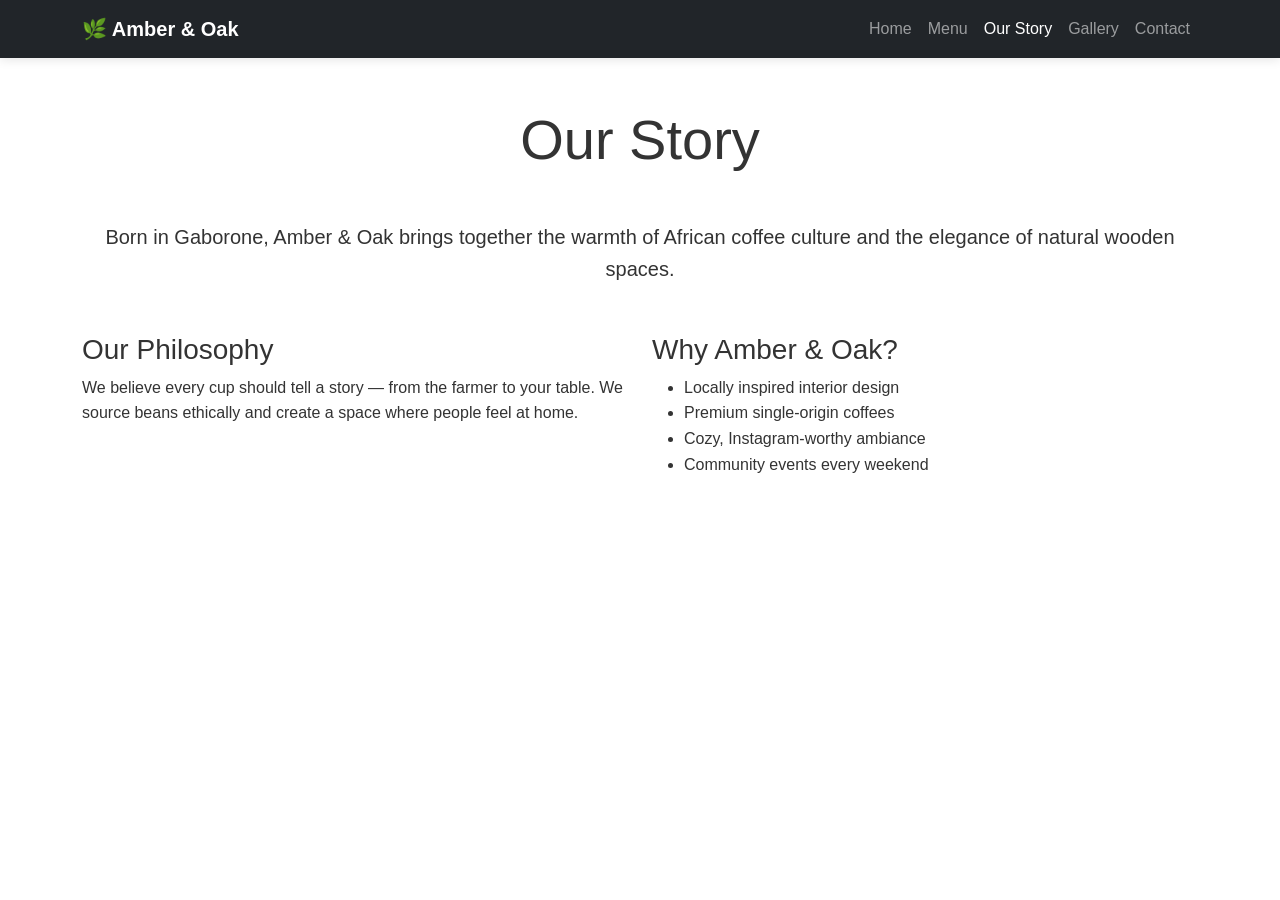
==== about.html @ 42d8fe0c "Create about.html" ====
<!DOCTYPE html>
<html lang="en">
<head>
    <meta charset="UTF-8">
    <meta name="viewport" content="width=device-width, initial-scale=1.0">
    <title>Our Story - Amber & Oak</title>
    <link href="https://cdn.jsdelivr.net/npm/bootstrap@5.3.3/dist/css/bootstrap.min.css" rel="stylesheet">
    <link rel="stylesheet" href="css/style.css">
    <link href="https://cdnjs.cloudflare.com/ajax/libs/font-awesome/6.5.0/css/all.min.css" rel="stylesheet">
</head>
<body>

    <nav class="navbar navbar-expand-lg navbar-dark bg-dark sticky-top">
        <div class="container">
            <a class="navbar-brand fw-bold" href="index.html">🌿 Amber & Oak</a>
            <div class="collapse navbar-collapse" id="navbarNav">
                <ul class="navbar-nav ms-auto">
                    <li class="nav-item"><a class="nav-link" href="index.html">Home</a></li>
                    <li class="nav-item"><a class="nav-link" href="menu.html">Menu</a></li>
                    <li class="nav-item"><a class="nav-link active" href="about.html">Our Story</a></li>
                    <li class="nav-item"><a class="nav-link" href="gallery.html">Gallery</a></li>
                    <li class="nav-item"><a class="nav-link" href="contact.html">Contact</a></li>
                </ul>
            </div>
        </div>
    </nav>

    <div class="container my-5">
        <h1 class="text-center display-4 mb-5">Our Story</h1>
        <p class="lead text-center">Born in Gaborone, Amber & Oak brings together the warmth of African coffee culture and the elegance of natural wooden spaces.</p>
        <div class="row mt-5">
            <div class="col-md-6">
                <h3>Our Philosophy</h3>
                <p>We believe every cup should tell a story — from the farmer to your table. We source beans ethically and create a space where people feel at home.</p>
            </div>
            <div class="col-md-6">
                <h3>Why Amber & Oak?</h3>
                <ul>
                    <li>Locally inspired interior design</li>
                    <li>Premium single-origin coffees</li>
                    <li>Cozy, Instagram-worthy ambiance</li>
                    <li>Community events every weekend</li>
                </ul>
            </div>
        </div>
    </div>

    <script src="https://cdn.jsdelivr.net/npm/bootstrap@5.3.3/dist/js/bootstrap.bundle.min.js"></script>
</body>
</html>
---- css/style.css ----
/* style.css - Amber & Oak Coffee Shop */
body {
    font-family: 'Segoe UI', Tahoma, Geneva, Verdana, sans-serif;
    line-height: 1.6;
    color: #333;
}

.navbar {
    box-shadow: 0 2px 10px rgba(0,0,0,0.1);
}

.hero {
    background-attachment: fixed;
}

.btn-warning {
    background-color: #d97706;
    border-color: #d97706;
    font-weight: bold;
}

.btn-warning:hover {
    background-color: #b45309;
    border-color: #b45309;
}

.card {
    transition: all 0.3s ease;
    border: none;
    box-shadow: 0 5px 15px rgba(0,0,0,0.08);
}

.card:hover {
    transform: translateY(-10px);
    box-shadow: 0 15px 25px rgba(0,0,0,0.15);
}

footer {
    background-color: #1f2937;
    color: #ddd;
}

.section-title {
    position: relative;
    display: inline-block;
}

.section-title:after {
    content: '';
    position: absolute;
    width: 60px;
    height: 3px;
    background-color: #d97706;
    bottom: -8px;
    left: 50%;
    transform: translateX(-50%);
}
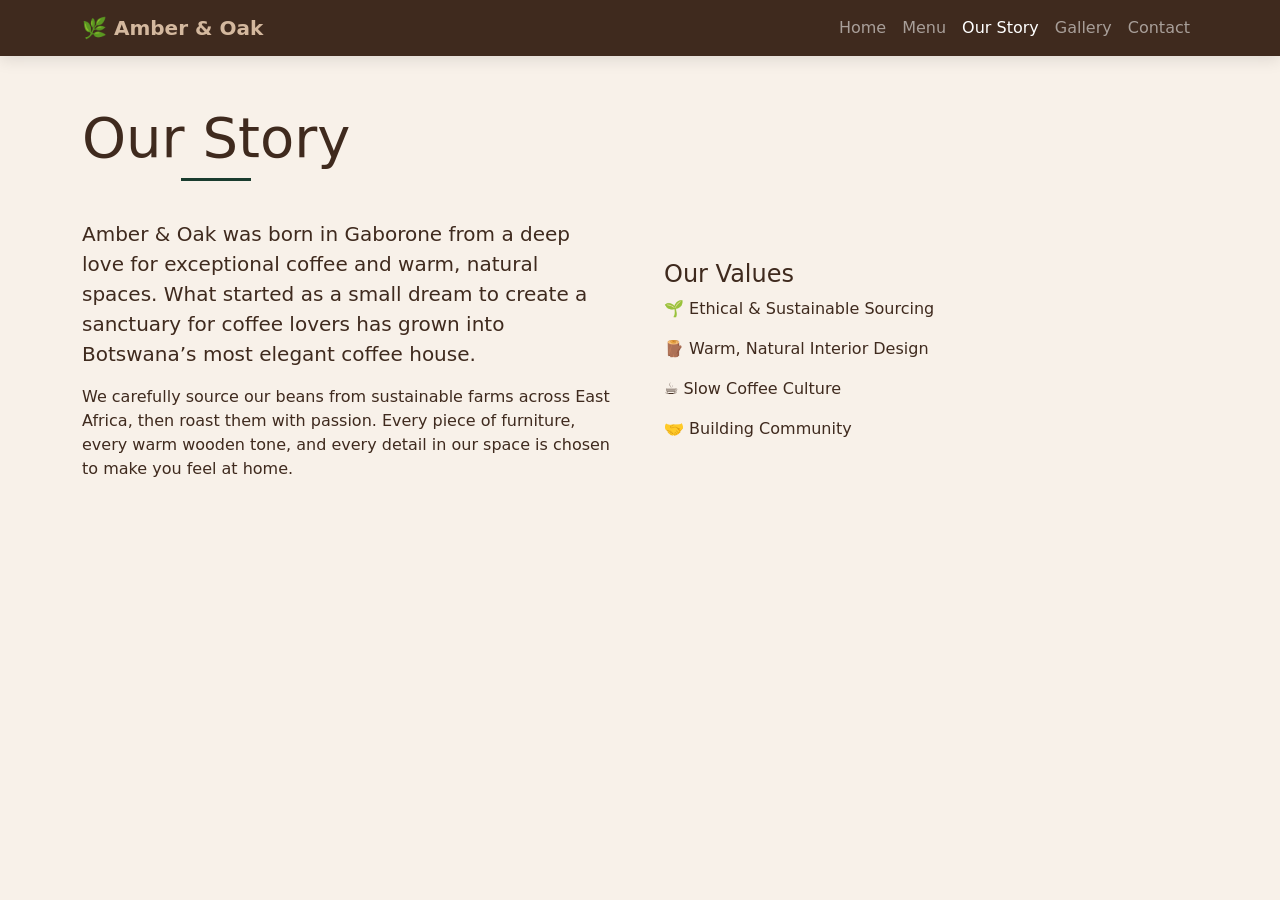
==== commit 4bde877e: "Update about.html" ====
--- a/about.html
+++ b/about.html
@@ -10,7 +10,7 @@
 </head>
 <body>
 
-    <nav class="navbar navbar-expand-lg navbar-dark bg-dark sticky-top">
+    <nav class="navbar navbar-expand-lg navbar-dark sticky-top">
         <div class="container">
             <a class="navbar-brand fw-bold" href="index.html">🌿 Amber & Oak</a>
             <div class="collapse navbar-collapse" id="navbarNav">
@@ -26,20 +26,20 @@
     </nav>
 
     <div class="container my-5">
-        <h1 class="text-center display-4 mb-5">Our Story</h1>
-        <p class="lead text-center">Born in Gaborone, Amber & Oak brings together the warmth of African coffee culture and the elegance of natural wooden spaces.</p>
-        <div class="row mt-5">
-            <div class="col-md-6">
-                <h3>Our Philosophy</h3>
-                <p>We believe every cup should tell a story — from the farmer to your table. We source beans ethically and create a space where people feel at home.</p>
+        <h1 class="text-center display-4 mb-5 section-title">Our Story</h1>
+        
+        <div class="row align-items-center g-5">
+            <div class="col-lg-6">
+                <p class="lead">Amber & Oak was born in Gaborone from a deep love for exceptional coffee and warm, natural spaces. What started as a small dream to create a sanctuary for coffee lovers has grown into Botswana’s most elegant coffee house.</p>
+                <p>We carefully source our beans from sustainable farms across East Africa, then roast them with passion. Every piece of furniture, every warm wooden tone, and every detail in our space is chosen to make you feel at home.</p>
             </div>
-            <div class="col-md-6">
-                <h3>Why Amber & Oak?</h3>
-                <ul>
-                    <li>Locally inspired interior design</li>
-                    <li>Premium single-origin coffees</li>
-                    <li>Cozy, Instagram-worthy ambiance</li>
-                    <li>Community events every weekend</li>
+            <div class="col-lg-6">
+                <h4>Our Values</h4>
+                <ul class="list-unstyled">
+                    <li class="mb-3">🌱 Ethical & Sustainable Sourcing</li>
+                    <li class="mb-3">🪵 Warm, Natural Interior Design</li>
+                    <li class="mb-3">☕ Slow Coffee Culture</li>
+                    <li class="mb-3">🤝 Building Community</li>
                 </ul>
             </div>
         </div>
--- a/css/style.css
+++ b/css/style.css
@@ -1,46 +1,55 @@
-/* style.css - Amber & Oak Coffee Shop */
 body {
-    font-family: 'Segoe UI', Tahoma, Geneva, Verdana, sans-serif;
-    line-height: 1.6;
-    color: #333;
+    font-family: 'Segoe UI', system-ui, sans-serif;
+    color: #3f2a1e;
+    background-color: #f8f1e9;
 }
 
 .navbar {
-    box-shadow: 0 2px 10px rgba(0,0,0,0.1);
+    background-color: #3f2a1e !important;
+    box-shadow: 0 4px 15px rgba(0,0,0,0.1);
+}
+
+.navbar-brand {
+    color: #d4b89e !important;
 }
 
 .hero {
+    background: linear-gradient(rgba(63,42,30,0.75), rgba(63,42,30,0.75)), 
+                url('https://source.unsplash.com/random/1600x900/?wood,cafe') center/cover no-repeat;
+    height: 100vh;
+    color: white;
+    display: flex;
+    align-items: center;
     background-attachment: fixed;
 }
 
-.btn-warning {
-    background-color: #d97706;
-    border-color: #d97706;
-    font-weight: bold;
+.menu-btn {
+    background-color: #1a3c2e;
+    color: white;
+    border: none;
+    font-weight: 600;
 }
 
-.btn-warning:hover {
-    background-color: #b45309;
-    border-color: #b45309;
+.menu-btn:hover {
+    background-color: #234d3b;
+    transform: scale(1.05);
 }
 
 .card {
-    transition: all 0.3s ease;
     border: none;
-    box-shadow: 0 5px 15px rgba(0,0,0,0.08);
+    border-radius: 15px;
+    overflow: hidden;
+    box-shadow: 0 8px 25px rgba(0,0,0,0.1);
+    transition: all 0.4s ease;
 }
 
 .card:hover {
-    transform: translateY(-10px);
-    box-shadow: 0 15px 25px rgba(0,0,0,0.15);
-}
-
-footer {
-    background-color: #1f2937;
-    color: #ddd;
+    transform: translateY(-12px);
+    box-shadow: 0 20px 35px rgba(0,0,0,0.15);
 }
 
 .section-title {
+    color: #3f2a1e;
     position: relative;
     display: inline-block;
 }
@@ -48,10 +57,15 @@
 .section-title:after {
     content: '';
     position: absolute;
-    width: 60px;
+    width: 70px;
     height: 3px;
-    background-color: #d97706;
-    bottom: -8px;
+    background-color: #1a3c2e;
+    bottom: -10px;
     left: 50%;
     transform: translateX(-50%);
 }
+
+footer {
+    background-color: #3f2a1e;
+    color: #d4b89e;
+}
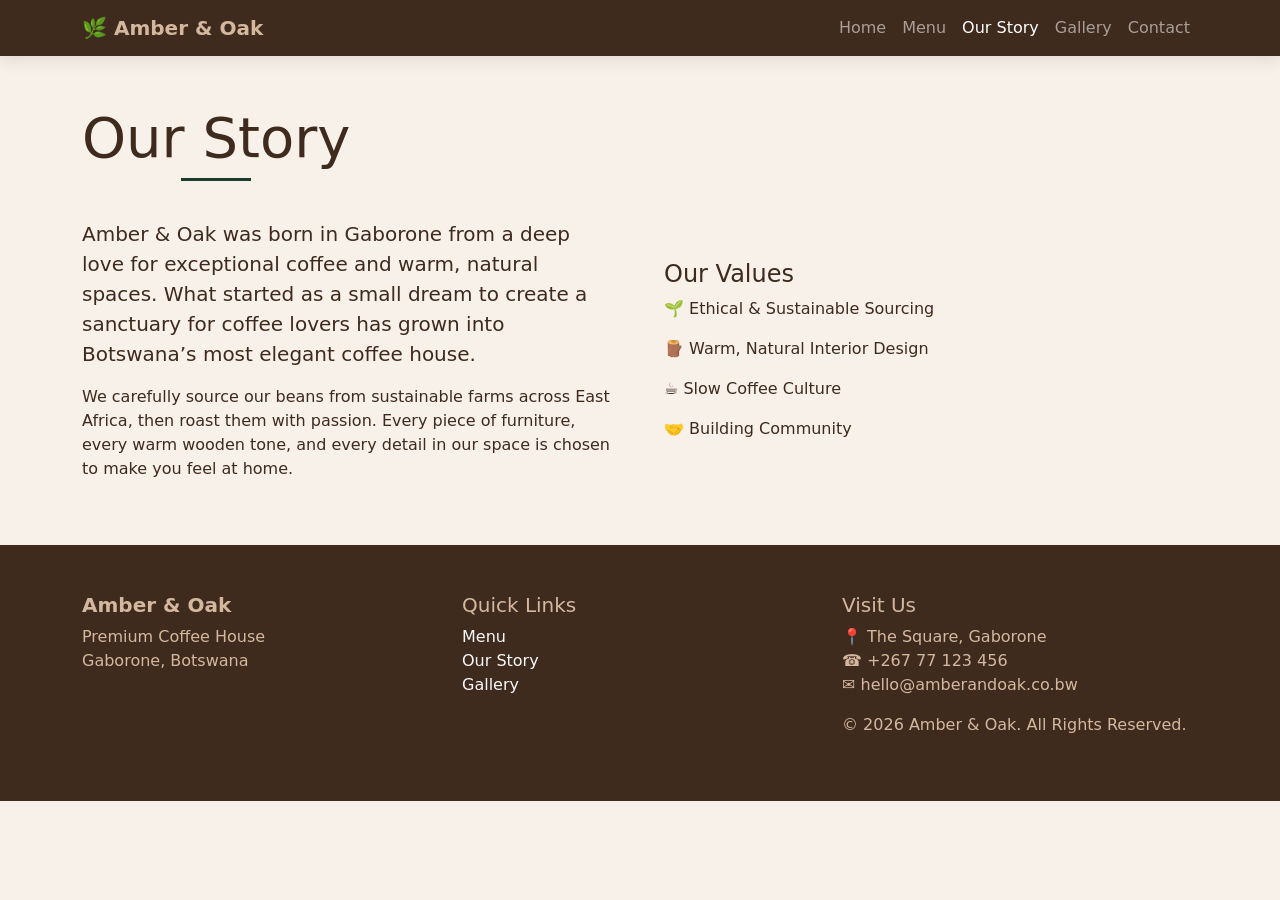
==== commit 3703f213: "Update about.html" ====
--- a/about.html
+++ b/about.html
@@ -46,5 +46,32 @@
     </div>
 
     <script src="https://cdn.jsdelivr.net/npm/bootstrap@5.3.3/dist/js/bootstrap.bundle.min.js"></script>
+
+      <!-- Footer -->
+    <footer class="py-5 mt-5">
+        <div class="container">
+            <div class="row">
+                <div class="col-md-4">
+                    <h5 class="fw-bold">Amber & Oak</h5>
+                    <p>Premium Coffee House<br>Gaborone, Botswana</p>
+                </div>
+                <div class="col-md-4">
+                    <h5>Quick Links</h5>
+                    <ul class="list-unstyled">
+                        <li><a href="menu.html" class="text-light text-decoration-none">Menu</a></li>
+                        <li><a href="about.html" class="text-light text-decoration-none">Our Story</a></li>
+                        <li><a href="gallery.html" class="text-light text-decoration-none">Gallery</a></li>
+                    </ul>
+                </div>
+                <div class="col-md-4">
+                    <h5>Visit Us</h5>
+                    <p>📍 The Square, Gaborone<br>☎ +267 77 123 456<br>✉ hello@amberandoak.co.bw</p>
+                    <p class="mt-3">© 2026 Amber & Oak. All Rights Reserved.</p>
+                </div>
+            </div>
+        </div>
+    </footer>
+
+    <script src="https://cdn.jsdelivr.net/npm/bootstrap@5.3.3/dist/js/bootstrap.bundle.min.js"></script>
 </body>
-</html>
+</html>  
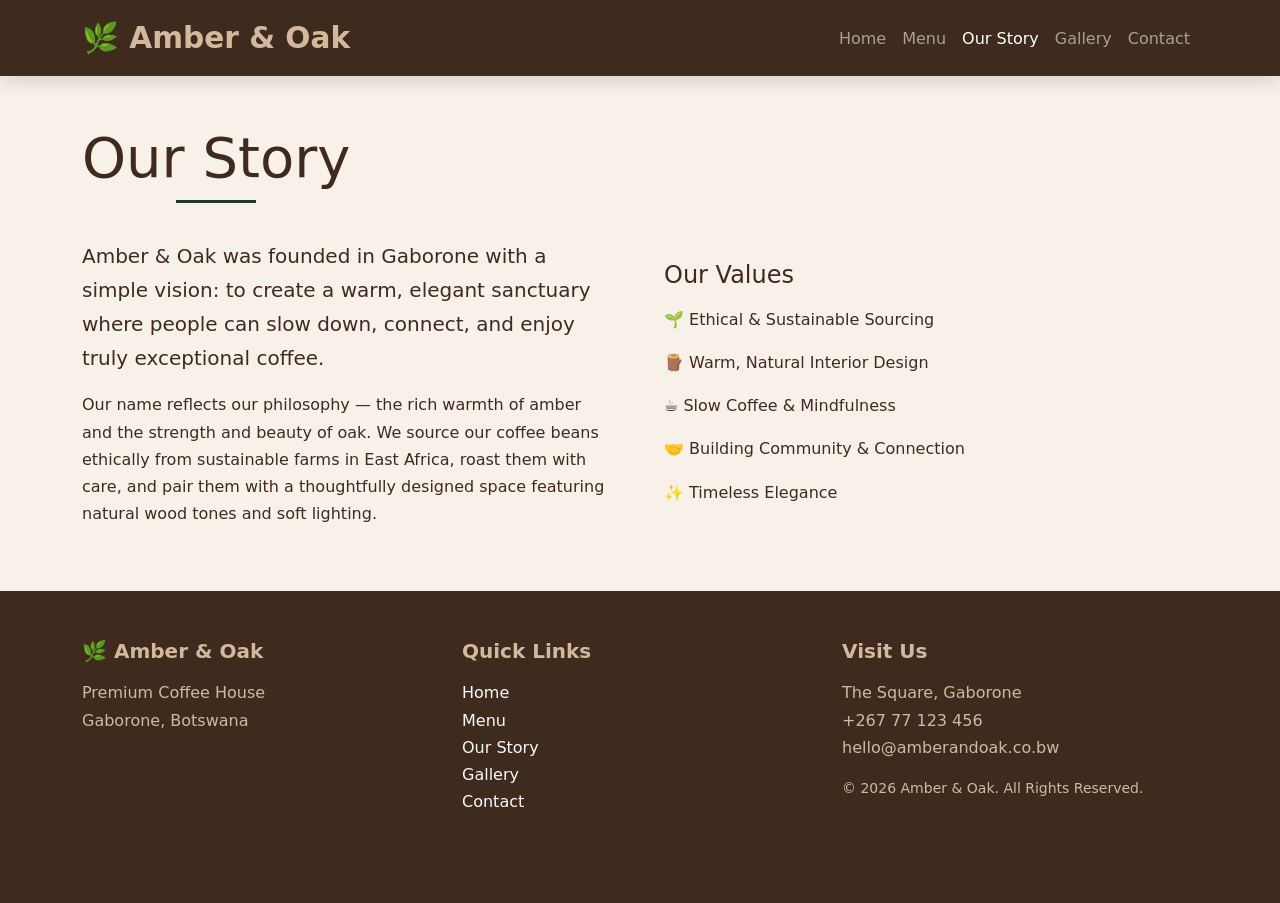
==== commit d1af6011: "Update about.html" ====
--- a/about.html
+++ b/about.html
@@ -13,6 +13,9 @@
     <nav class="navbar navbar-expand-lg navbar-dark sticky-top">
         <div class="container">
             <a class="navbar-brand fw-bold" href="index.html">🌿 Amber & Oak</a>
+            <button class="navbar-toggler" type="button" data-bs-toggle="collapse" data-bs-target="#navbarNav">
+                <span class="navbar-toggler-icon"></span>
+            </button>
             <div class="collapse navbar-collapse" id="navbarNav">
                 <ul class="navbar-nav ms-auto">
                     <li class="nav-item"><a class="nav-link" href="index.html">Home</a></li>
@@ -30,43 +33,46 @@
         
         <div class="row align-items-center g-5">
             <div class="col-lg-6">
-                <p class="lead">Amber & Oak was born in Gaborone from a deep love for exceptional coffee and warm, natural spaces. What started as a small dream to create a sanctuary for coffee lovers has grown into Botswana’s most elegant coffee house.</p>
-                <p>We carefully source our beans from sustainable farms across East Africa, then roast them with passion. Every piece of furniture, every warm wooden tone, and every detail in our space is chosen to make you feel at home.</p>
+                <p class="lead">Amber & Oak was founded in Gaborone with a simple vision: to create a warm, elegant sanctuary where people can slow down, connect, and enjoy truly exceptional coffee.</p>
+                <p>Our name reflects our philosophy — the rich warmth of amber and the strength and beauty of oak. We source our coffee beans ethically from sustainable farms in East Africa, roast them with care, and pair them with a thoughtfully designed space featuring natural wood tones and soft lighting.</p>
             </div>
             <div class="col-lg-6">
-                <h4>Our Values</h4>
+                <h4 class="mb-3">Our Values</h4>
                 <ul class="list-unstyled">
                     <li class="mb-3">🌱 Ethical & Sustainable Sourcing</li>
                     <li class="mb-3">🪵 Warm, Natural Interior Design</li>
-                    <li class="mb-3">☕ Slow Coffee Culture</li>
-                    <li class="mb-3">🤝 Building Community</li>
+                    <li class="mb-3">☕ Slow Coffee & Mindfulness</li>
+                    <li class="mb-3">🤝 Building Community & Connection</li>
+                    <li class="mb-3">✨ Timeless Elegance</li>
                 </ul>
             </div>
         </div>
     </div>
 
-    <script src="https://cdn.jsdelivr.net/npm/bootstrap@5.3.3/dist/js/bootstrap.bundle.min.js"></script>
-
-      <!-- Footer -->
-    <footer class="py-5 mt-5">
+    <!-- Footer -->
+    <footer class="py-5 mt-auto">
         <div class="container">
-            <div class="row">
-                <div class="col-md-4">
-                    <h5 class="fw-bold">Amber & Oak</h5>
+            <div class="row text-center text-md-start">
+                <div class="col-md-4 mb-4">
+                    <h5 class="fw-bold mb-3">🌿 Amber & Oak</h5>
                     <p>Premium Coffee House<br>Gaborone, Botswana</p>
                 </div>
-                <div class="col-md-4">
-                    <h5>Quick Links</h5>
+                <div class="col-md-4 mb-4">
+                    <h5 class="fw-bold mb-3">Quick Links</h5>
                     <ul class="list-unstyled">
+                        <li><a href="index.html" class="text-light text-decoration-none">Home</a></li>
                         <li><a href="menu.html" class="text-light text-decoration-none">Menu</a></li>
                         <li><a href="about.html" class="text-light text-decoration-none">Our Story</a></li>
                         <li><a href="gallery.html" class="text-light text-decoration-none">Gallery</a></li>
+                        <li><a href="contact.html" class="text-light text-decoration-none">Contact</a></li>
                     </ul>
                 </div>
-                <div class="col-md-4">
-                    <h5>Visit Us</h5>
-                    <p>📍 The Square, Gaborone<br>☎ +267 77 123 456<br>✉ hello@amberandoak.co.bw</p>
-                    <p class="mt-3">© 2026 Amber & Oak. All Rights Reserved.</p>
+                <div class="col-md-4 mb-4">
+                    <h5 class="fw-bold mb-3">Visit Us</h5>
+                    <p>The Square, Gaborone<br>
+                     +267 77 123 456<br>
+                     hello@amberandoak.co.bw</p>
+                    <p class="mt-3 small">© 2026 Amber & Oak. All Rights Reserved.</p>
                 </div>
             </div>
         </div>
@@ -74,4 +80,4 @@
 
     <script src="https://cdn.jsdelivr.net/npm/bootstrap@5.3.3/dist/js/bootstrap.bundle.min.js"></script>
 </body>
-</html>  
+</html>
--- a/css/style.css
+++ b/css/style.css
@@ -2,20 +2,22 @@
     font-family: 'Segoe UI', system-ui, sans-serif;
     color: #3f2a1e;
     background-color: #f8f1e9;
+    line-height: 1.7;
 }
 
 .navbar {
     background-color: #3f2a1e !important;
-    box-shadow: 0 4px 15px rgba(0,0,0,0.1);
+    box-shadow: 0 4px 20px rgba(0,0,0,0.15);
 }
 
 .navbar-brand {
     color: #d4b89e !important;
+    font-size: 1.85rem;
 }
 
 .hero {
-    background: linear-gradient(rgba(63,42,30,0.75), rgba(63,42,30,0.75)), 
-                url('https://source.unsplash.com/random/1600x900/?wood,cafe') center/cover no-repeat;
+    background: linear-gradient(rgba(63,42,30,0.78), rgba(63,42,30,0.78)), 
+                url('https://source.unsplash.com/random/1600x1000/?wood,coffee,interior') center/cover no-repeat;
     height: 100vh;
     color: white;
     display: flex;
@@ -27,42 +29,55 @@
     background-color: #1a3c2e;
     color: white;
     border: none;
+    padding: 12px 40px;
     font-weight: 600;
+    border-radius: 50px;
+    transition: all 0.3s;
 }
 
 .menu-btn:hover {
     background-color: #234d3b;
-    transform: scale(1.05);
+    transform: scale(1.08);
+    box-shadow: 0 10px 20px rgba(26, 60, 46, 0.3);
 }
 
 .card {
     border: none;
-    border-radius: 15px;
+    border-radius: 16px;
     overflow: hidden;
-    box-shadow: 0 8px 25px rgba(0,0,0,0.1);
+    box-shadow: 0 8px 30px rgba(0,0,0,0.1);
     transition: all 0.4s ease;
 }
 
 .card:hover {
-    transform: translateY(-12px);
-    box-shadow: 0 20px 35px rgba(0,0,0,0.15);
+    transform: translateY(-15px);
+    box-shadow: 0 25px 40px rgba(0,0,0,0.18);
 }
 
 .section-title {
     color: #3f2a1e;
     position: relative;
     display: inline-block;
+    margin-bottom: 2.5rem;
 }
 
 .section-title:after {
     content: '';
     position: absolute;
-    width: 70px;
+    width: 80px;
     height: 3px;
     background-color: #1a3c2e;
-    bottom: -10px;
+    bottom: -12px;
     left: 50%;
     transform: translateX(-50%);
+}
+
+img {
+    transition: transform 0.4s ease;
+}
+
+img:hover {
+    transform: scale(1.05);
 }
 
 footer {
